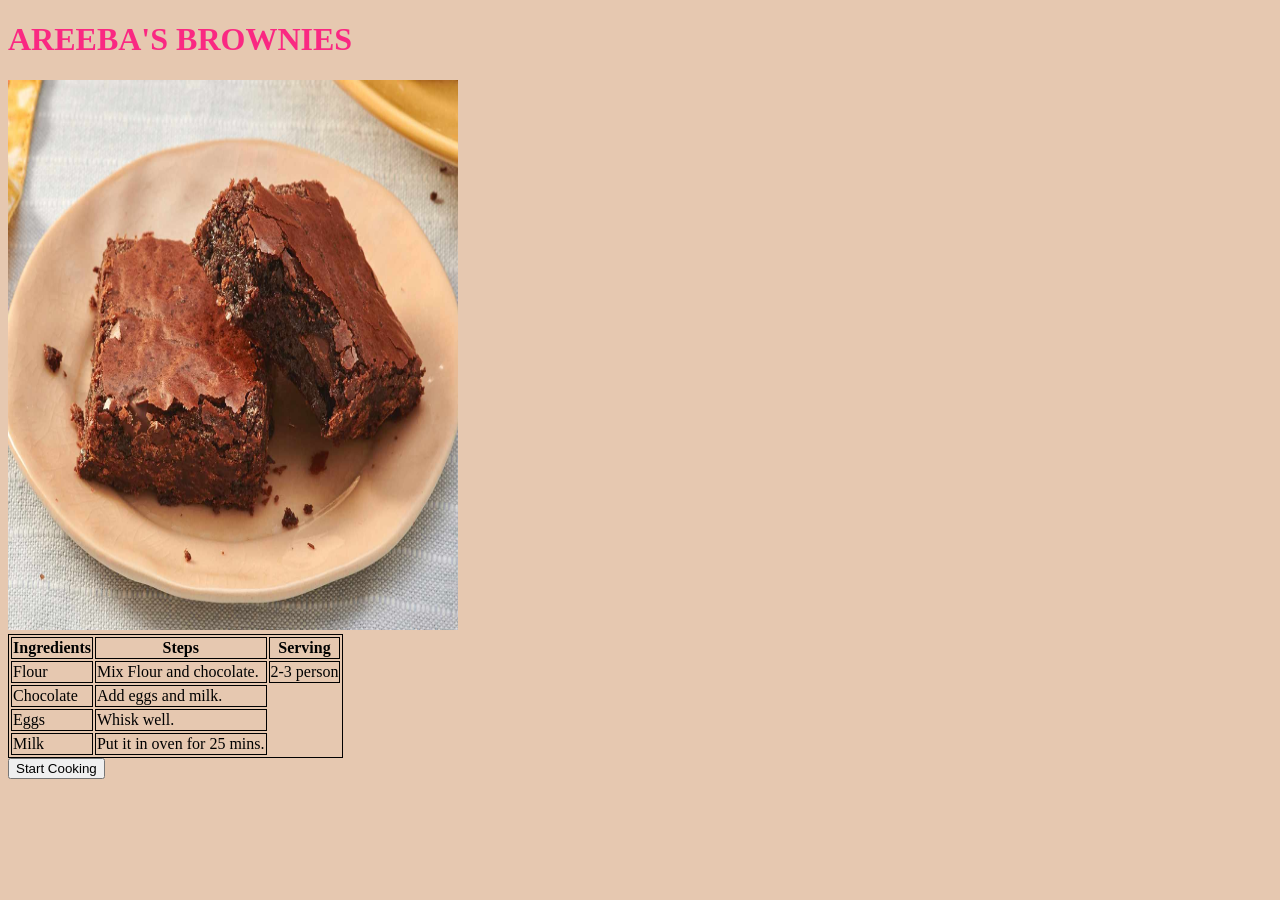
==== index.html @ d4e38188 "Lab 11 page" ====
<!--Areeba Riaz 26i-3301 Section D-->

<!DOCTYPE html>
<html lang="en">
<head>
    <meta charset="UTF-8">
    <meta name="viewport" content="width=device-width, initial-scale=1.0">
    <title>Document</title>
    <link rel="stylesheet" href="style.css">
    <script>function myfunc(){alert(Start cooking)}
    </script>
</head>
<style>
table, th, td {
  border:1px solid black;
}
</style>
<body>
    <h1>AREEBA'S BROWNIES</h1>

    <img src="image.jpg" alt="Recipe Card" width="450" height="550">
<table>
  <tr>
    <th>Ingredients</th>
    <th>Steps</th>
    <th>Serving</th>
  </tr>
  <tr>
    <td>Flour
    </td>
    <td>Mix Flour and chocolate.

    </td>
    <td>2-3 person</td>
  </tr>
  <tr>
    <td>Chocolate</td>
    <td>Add eggs and milk.</td>
  </tr>
  <tr>
    <td>Eggs</td>
    <td>Whisk well.</td>
   
  </tr>
  <tr>
    <td>Milk</td>
    <td>Put it in oven for 25 mins.</td>
    
  </tr>
</table>
<button onclick="alert('Start Cooking')">Start Cooking</button>

    
</body>

</html>
---- style.css ----
body {
  background-color: rgb(230, 200, 176);
}
h1 {
  color: rgba(255, 0, 119, 0.801);
}
p {
  color: rgb(0, 255, 191);
}
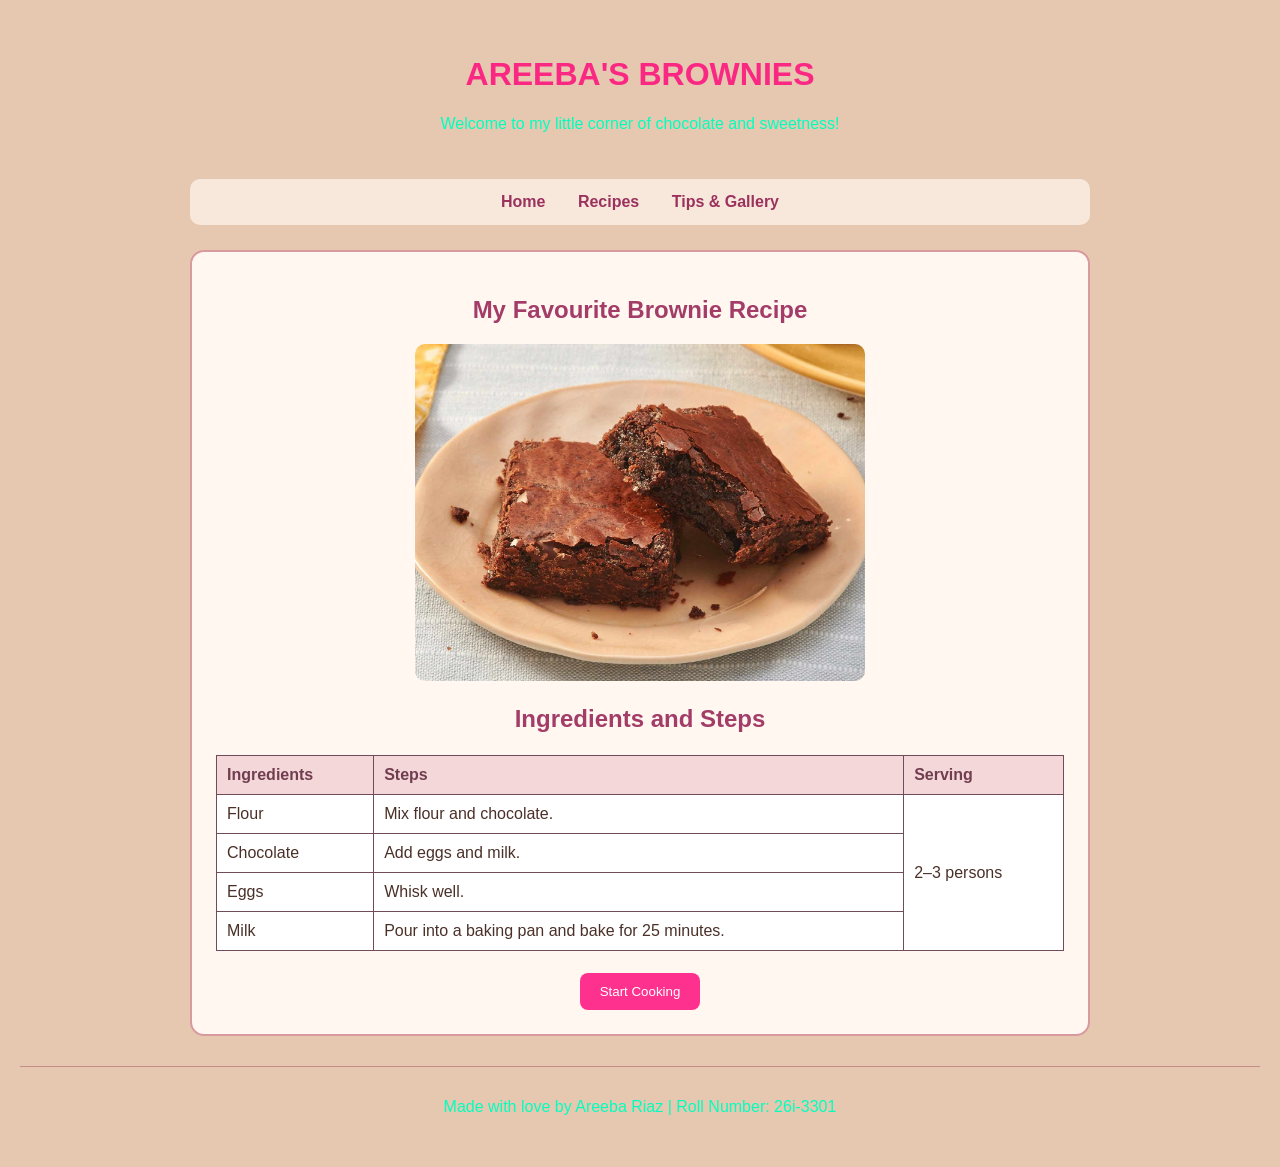
==== commit 079f8d5b: "Add recipes and cooking tips pages" ====
--- a/index.html
+++ b/index.html
@@ -3,54 +3,165 @@
 <!DOCTYPE html>
 <html lang="en">
 <head>
-    <meta charset="UTF-8">
-    <meta name="viewport" content="width=device-width, initial-scale=1.0">
-    <title>Document</title>
-    <link rel="stylesheet" href="style.css">
-    <script>function myfunc(){alert(Start cooking)}
-    </script>
-</head>
+<meta charset="UTF-8">
+<meta name="viewport" content="width=device-width, initial-scale=1.0">
+<title>Home | Areeba's Brownies</title>
+<link rel="stylesheet" href="style.css">
+
 <style>
-table, th, td {
-  border:1px solid black;
+* {
+    box-sizing: border-box;
+}
+
+body {
+    margin: 0;
+    padding: 20px;
+    background: rgb(230, 200, 176);
+    font-family: Arial, sans-serif;
+    color: #4b3028;
+}
+
+header, footer {
+    text-align: center;
+    padding: 15px;
+}
+
+h1 {
+    color: rgba(255, 0, 119, 0.801);
+}
+
+nav {
+    text-align: center;
+    background: #f8e8dc;
+    padding: 14px;
+    border-radius: 10px;
+    margin: 15px auto 25px;
+    max-width: 900px;
+}
+
+nav a {
+    color: #9b315d;
+    text-decoration: none;
+    font-weight: bold;
+    margin: 0 14px;
+}
+
+main {
+    max-width: 900px;
+    margin: auto;
+    text-align: center;
+    background: #fff7f0;
+    border: 2px solid #d99a9f;
+    border-radius: 14px;
+    padding: 24px;
+}
+
+main img {
+    width: min(100%, 450px);
+    max-height: 550px;
+    object-fit: cover;
+    border-radius: 10px;
+}
+
+h2 {
+    color: #a33d68;
+}
+
+table {
+    border-collapse: collapse;
+    width: 100%;
+    margin: 22px auto;
+    background: white;
+}
+
+th, td {
+    border: 1px solid #704b5a;
+    padding: 10px;
+    text-align: left;
+}
+
+th {
+    background: #f4d7d8;
+    color: #713d50;
+}
+
+button {
+    background: rgba(255, 0, 119, 0.801);
+    color: white;
+    border: 0;
+    border-radius: 8px;
+    padding: 11px 20px;
+    cursor: pointer;
+}
+
+footer {
+    margin-top: 30px;
+    color: #704b5a;
+    border-top: 1px solid #c58b87;
 }
 </style>
+</head>
+
 <body>
+
+<header>
     <h1>AREEBA'S BROWNIES</h1>
+    <p>Welcome to my little corner of chocolate and sweetness!</p>
+</header>
 
-    <img src="image.jpg" alt="Recipe Card" width="450" height="550">
-<table>
-  <tr>
-    <th>Ingredients</th>
-    <th>Steps</th>
-    <th>Serving</th>
-  </tr>
-  <tr>
-    <td>Flour
-    </td>
-    <td>Mix Flour and chocolate.
+<nav>
+    <a href="index.html">Home</a>
+    <a href="recipes.html">Recipes</a>
+    <a href="tips.html">Tips &amp; Gallery</a>
+</nav>
 
-    </td>
-    <td>2-3 person</td>
-  </tr>
-  <tr>
-    <td>Chocolate</td>
-    <td>Add eggs and milk.</td>
-  </tr>
-  <tr>
-    <td>Eggs</td>
-    <td>Whisk well.</td>
-   
-  </tr>
-  <tr>
-    <td>Milk</td>
-    <td>Put it in oven for 25 mins.</td>
-    
-  </tr>
-</table>
-<button onclick="alert('Start Cooking')">Start Cooking</button>
+<main>
 
-    
+    <h2>My Favourite Brownie Recipe</h2>
+
+    <img src="image.jpg" alt="Areeba's brownie recipe card">
+
+    <h2>Ingredients and Steps</h2>
+
+    <table>
+        <tr>
+            <th>Ingredients</th>
+            <th>Steps</th>
+            <th>Serving</th>
+        </tr>
+
+        <tr>
+            <td>Flour</td>
+            <td>Mix flour and chocolate.</td>
+            <td rowspan="4">2–3 persons</td>
+        </tr>
+
+        <tr>
+            <td>Chocolate</td>
+            <td>Add eggs and milk.</td>
+        </tr>
+
+        <tr>
+            <td>Eggs</td>
+            <td>Whisk well.</td>
+        </tr>
+
+        <tr>
+            <td>Milk</td>
+            <td>Pour into a baking pan and bake for 25 minutes.</td>
+        </tr>
+    </table>
+
+    <button onclick="alert('Start Cooking!')">
+        Start Cooking
+    </button>
+
+</main>
+
+<footer>
+    <p>Made with love by Areeba Riaz | Roll Number: 26i-3301</p>
+</footer>
+
 </body>
+</html>
 
-</html>
